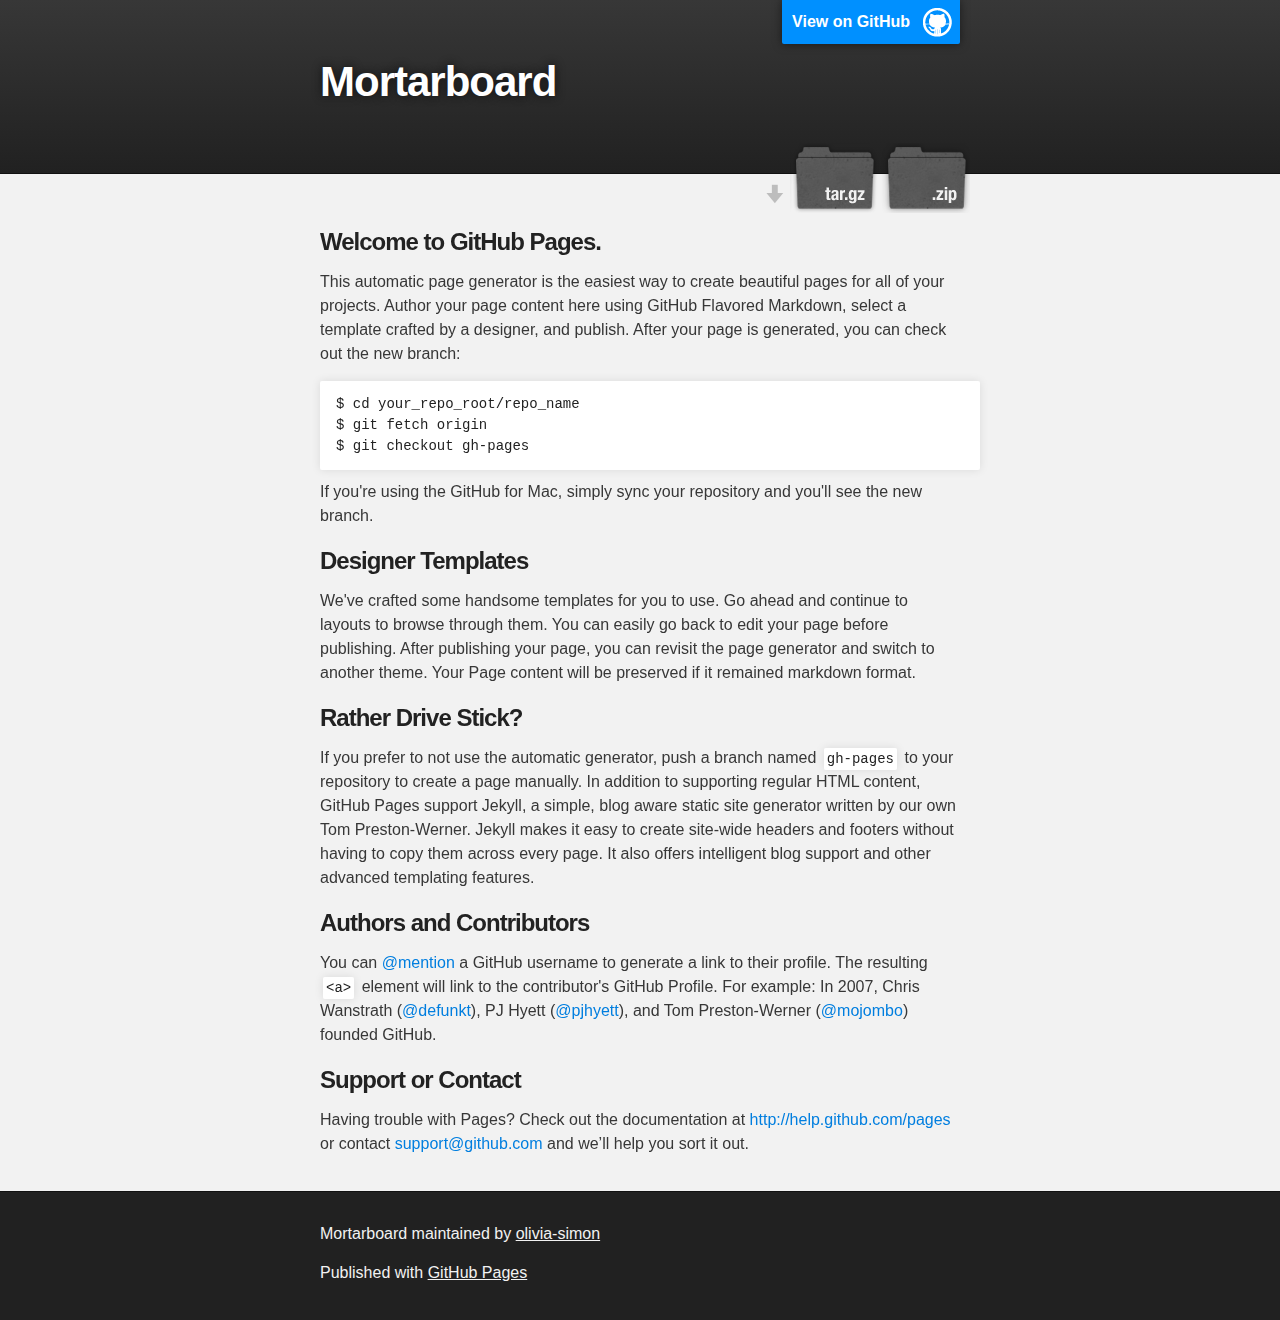
==== index.html @ 3b98717b "Create gh-pages branch via GitHub" ====
<!DOCTYPE html>
<html>

  <head>
    <meta charset='utf-8'>
    <meta http-equiv="X-UA-Compatible" content="chrome=1">
    <meta name="description" content="Mortarboard : ">

    <link rel="stylesheet" type="text/css" media="screen" href="stylesheets/stylesheet.css">

    <title>Mortarboard</title>
  </head>

  <body>

    <!-- HEADER -->
    <div id="header_wrap" class="outer">
        <header class="inner">
          <a id="forkme_banner" href="https://github.com/olivia-simon/mortarboard">View on GitHub</a>

          <h1 id="project_title">Mortarboard</h1>
          <h2 id="project_tagline"></h2>

            <section id="downloads">
              <a class="zip_download_link" href="https://github.com/olivia-simon/mortarboard/zipball/master">Download this project as a .zip file</a>
              <a class="tar_download_link" href="https://github.com/olivia-simon/mortarboard/tarball/master">Download this project as a tar.gz file</a>
            </section>
        </header>
    </div>

    <!-- MAIN CONTENT -->
    <div id="main_content_wrap" class="outer">
      <section id="main_content" class="inner">
        <h3>
<a id="welcome-to-github-pages" class="anchor" href="#welcome-to-github-pages" aria-hidden="true"><span class="octicon octicon-link"></span></a>Welcome to GitHub Pages.</h3>

<p>This automatic page generator is the easiest way to create beautiful pages for all of your projects. Author your page content here using GitHub Flavored Markdown, select a template crafted by a designer, and publish. After your page is generated, you can check out the new branch:</p>

<pre><code>$ cd your_repo_root/repo_name
$ git fetch origin
$ git checkout gh-pages
</code></pre>

<p>If you're using the GitHub for Mac, simply sync your repository and you'll see the new branch.</p>

<h3>
<a id="designer-templates" class="anchor" href="#designer-templates" aria-hidden="true"><span class="octicon octicon-link"></span></a>Designer Templates</h3>

<p>We've crafted some handsome templates for you to use. Go ahead and continue to layouts to browse through them. You can easily go back to edit your page before publishing. After publishing your page, you can revisit the page generator and switch to another theme. Your Page content will be preserved if it remained markdown format.</p>

<h3>
<a id="rather-drive-stick" class="anchor" href="#rather-drive-stick" aria-hidden="true"><span class="octicon octicon-link"></span></a>Rather Drive Stick?</h3>

<p>If you prefer to not use the automatic generator, push a branch named <code>gh-pages</code> to your repository to create a page manually. In addition to supporting regular HTML content, GitHub Pages support Jekyll, a simple, blog aware static site generator written by our own Tom Preston-Werner. Jekyll makes it easy to create site-wide headers and footers without having to copy them across every page. It also offers intelligent blog support and other advanced templating features.</p>

<h3>
<a id="authors-and-contributors" class="anchor" href="#authors-and-contributors" aria-hidden="true"><span class="octicon octicon-link"></span></a>Authors and Contributors</h3>

<p>You can <a href="https://github.com/blog/821" class="user-mention">@mention</a> a GitHub username to generate a link to their profile. The resulting <code>&lt;a&gt;</code> element will link to the contributor's GitHub Profile. For example: In 2007, Chris Wanstrath (<a href="https://github.com/defunkt" class="user-mention">@defunkt</a>), PJ Hyett (<a href="https://github.com/pjhyett" class="user-mention">@pjhyett</a>), and Tom Preston-Werner (<a href="https://github.com/mojombo" class="user-mention">@mojombo</a>) founded GitHub.</p>

<h3>
<a id="support-or-contact" class="anchor" href="#support-or-contact" aria-hidden="true"><span class="octicon octicon-link"></span></a>Support or Contact</h3>

<p>Having trouble with Pages? Check out the documentation at <a href="http://help.github.com/pages">http://help.github.com/pages</a> or contact <a href="mailto:support@github.com">support@github.com</a> and we’ll help you sort it out.</p>
      </section>
    </div>

    <!-- FOOTER  -->
    <div id="footer_wrap" class="outer">
      <footer class="inner">
        <p class="copyright">Mortarboard maintained by <a href="https://github.com/olivia-simon">olivia-simon</a></p>
        <p>Published with <a href="http://pages.github.com">GitHub Pages</a></p>
      </footer>
    </div>

    

  </body>
</html>
---- stylesheets/stylesheet.css ----
/*******************************************************************************
Slate Theme for GitHub Pages
by Jason Costello, @jsncostello
*******************************************************************************/

@import url(pygment_trac.css);

/*******************************************************************************
MeyerWeb Reset
*******************************************************************************/

html, body, div, span, applet, object, iframe,
h1, h2, h3, h4, h5, h6, p, blockquote, pre,
a, abbr, acronym, address, big, cite, code,
del, dfn, em, img, ins, kbd, q, s, samp,
small, strike, strong, sub, sup, tt, var,
b, u, i, center,
dl, dt, dd, ol, ul, li,
fieldset, form, label, legend,
table, caption, tbody, tfoot, thead, tr, th, td,
article, aside, canvas, details, embed,
figure, figcaption, footer, header, hgroup,
menu, nav, output, ruby, section, summary,
time, mark, audio, video {
  margin: 0;
  padding: 0;
  border: 0;
  font: inherit;
  vertical-align: baseline;
}

/* HTML5 display-role reset for older browsers */
article, aside, details, figcaption, figure,
footer, header, hgroup, menu, nav, section {
  display: block;
}

ol, ul {
  list-style: none;
}

table {
  border-collapse: collapse;
  border-spacing: 0;
}

/*******************************************************************************
Theme Styles
*******************************************************************************/

body {
  box-sizing: border-box;
  color:#373737;
  background: #212121;
  font-size: 16px;
  font-family: 'Myriad Pro', Calibri, Helvetica, Arial, sans-serif;
  line-height: 1.5;
  -webkit-font-smoothing: antialiased;
}

h1, h2, h3, h4, h5, h6 {
  margin: 10px 0;
  font-weight: 700;
  color:#222222;
  font-family: 'Lucida Grande', 'Calibri', Helvetica, Arial, sans-serif;
  letter-spacing: -1px;
}

h1 {
  font-size: 36px;
  font-weight: 700;
}

h2 {
  padding-bottom: 10px;
  font-size: 32px;
  background: url('../images/bg_hr.png') repeat-x bottom;
}

h3 {
  font-size: 24px;
}

h4 {
  font-size: 21px;
}

h5 {
  font-size: 18px;
}

h6 {
  font-size: 16px;
}

p {
  margin: 10px 0 15px 0;
}

footer p {
  color: #f2f2f2;
}

a {
  text-decoration: none;
  color: #007edf;
  text-shadow: none;

  transition: color 0.5s ease;
  transition: text-shadow 0.5s ease;
  -webkit-transition: color 0.5s ease;
  -webkit-transition: text-shadow 0.5s ease;
  -moz-transition: color 0.5s ease;
  -moz-transition: text-shadow 0.5s ease;
  -o-transition: color 0.5s ease;
  -o-transition: text-shadow 0.5s ease;
  -ms-transition: color 0.5s ease;
  -ms-transition: text-shadow 0.5s ease;
}

a:hover, a:focus {text-decoration: underline;}

footer a {
  color: #F2F2F2;
  text-decoration: underline;
}

em {
  font-style: italic;
}

strong {
  font-weight: bold;
}

img {
  position: relative;
  margin: 0 auto;
  max-width: 739px;
  padding: 5px;
  margin: 10px 0 10px 0;
  border: 1px solid #ebebeb;

  box-shadow: 0 0 5px #ebebeb;
  -webkit-box-shadow: 0 0 5px #ebebeb;
  -moz-box-shadow: 0 0 5px #ebebeb;
  -o-box-shadow: 0 0 5px #ebebeb;
  -ms-box-shadow: 0 0 5px #ebebeb;
}

p img {
  display: inline;
  margin: 0;
  padding: 0;
  vertical-align: middle;
  text-align: center;
  border: none;
}

pre, code {
  width: 100%;
  color: #222;
  background-color: #fff;

  font-family: Monaco, "Bitstream Vera Sans Mono", "Lucida Console", Terminal, monospace;
  font-size: 14px;

  border-radius: 2px;
  -moz-border-radius: 2px;
  -webkit-border-radius: 2px;
}

pre {
  width: 100%;
  padding: 10px;
  box-shadow: 0 0 10px rgba(0,0,0,.1);
  overflow: auto;
}

code {
  padding: 3px;
  margin: 0 3px;
  box-shadow: 0 0 10px rgba(0,0,0,.1);
}

pre code {
  display: block;
  box-shadow: none;
}

blockquote {
  color: #666;
  margin-bottom: 20px;
  padding: 0 0 0 20px;
  border-left: 3px solid #bbb;
}


ul, ol, dl {
  margin-bottom: 15px
}

ul {
  list-style: inside;
  padding-left: 20px;
}

ol {
  list-style: decimal inside;
  padding-left: 20px;
}

dl dt {
  font-weight: bold;
}

dl dd {
  padding-left: 20px;
  font-style: italic;
}

dl p {
  padding-left: 20px;
  font-style: italic;
}

hr {
  height: 1px;
  margin-bottom: 5px;
  border: none;
  background: url('../images/bg_hr.png') repeat-x center;
}

table {
  border: 1px solid #373737;
  margin-bottom: 20px;
  text-align: left;
 }

th {
  font-family: 'Lucida Grande', 'Helvetica Neue', Helvetica, Arial, sans-serif;
  padding: 10px;
  background: #373737;
  color: #fff;
 }

td {
  padding: 10px;
  border: 1px solid #373737;
 }

form {
  background: #f2f2f2;
  padding: 20px;
}

/*******************************************************************************
Full-Width Styles
*******************************************************************************/

.outer {
  width: 100%;
}

.inner {
  position: relative;
  max-width: 640px;
  padding: 20px 10px;
  margin: 0 auto;
}

#forkme_banner {
  display: block;
  position: absolute;
  top:0;
  right: 10px;
  z-index: 10;
  padding: 10px 50px 10px 10px;
  color: #fff;
  background: url('../images/blacktocat.png') #0090ff no-repeat 95% 50%;
  font-weight: 700;
  box-shadow: 0 0 10px rgba(0,0,0,.5);
  border-bottom-left-radius: 2px;
  border-bottom-right-radius: 2px;
}

#header_wrap {
  background: #212121;
  background: -moz-linear-gradient(top, #373737, #212121);
  background: -webkit-linear-gradient(top, #373737, #212121);
  background: -ms-linear-gradient(top, #373737, #212121);
  background: -o-linear-gradient(top, #373737, #212121);
  background: linear-gradient(top, #373737, #212121);
}

#header_wrap .inner {
  padding: 50px 10px 30px 10px;
}

#project_title {
  margin: 0;
  color: #fff;
  font-size: 42px;
  font-weight: 700;
  text-shadow: #111 0px 0px 10px;
}

#project_tagline {
  color: #fff;
  font-size: 24px;
  font-weight: 300;
  background: none;
  text-shadow: #111 0px 0px 10px;
}

#downloads {
  position: absolute;
  width: 210px;
  z-index: 10;
  bottom: -40px;
  right: 0;
  height: 70px;
  background: url('../images/icon_download.png') no-repeat 0% 90%;
}

.zip_download_link {
  display: block;
  float: right;
  width: 90px;
  height:70px;
  text-indent: -5000px;
  overflow: hidden;
  background: url(../images/sprite_download.png) no-repeat bottom left;
}

.tar_download_link {
  display: block;
  float: right;
  width: 90px;
  height:70px;
  text-indent: -5000px;
  overflow: hidden;
  background: url(../images/sprite_download.png) no-repeat bottom right;
  margin-left: 10px;
}

.zip_download_link:hover {
  background: url(../images/sprite_download.png) no-repeat top left;
}

.tar_download_link:hover {
  background: url(../images/sprite_download.png) no-repeat top right;
}

#main_content_wrap {
  background: #f2f2f2;
  border-top: 1px solid #111;
  border-bottom: 1px solid #111;
}

#main_content {
  padding-top: 40px;
}

#footer_wrap {
  background: #212121;
}



/*******************************************************************************
Small Device Styles
*******************************************************************************/

@media screen and (max-width: 480px) {
  body {
    font-size:14px;
  }

  #downloads {
    display: none;
  }

  .inner {
    min-width: 320px;
    max-width: 480px;
  }

  #project_title {
  font-size: 32px;
  }

  h1 {
    font-size: 28px;
  }

  h2 {
    font-size: 24px;
  }

  h3 {
    font-size: 21px;
  }

  h4 {
    font-size: 18px;
  }

  h5 {
    font-size: 14px;
  }

  h6 {
    font-size: 12px;
  }

  code, pre {
    min-width: 320px;
    max-width: 480px;
    font-size: 11px;
  }

}
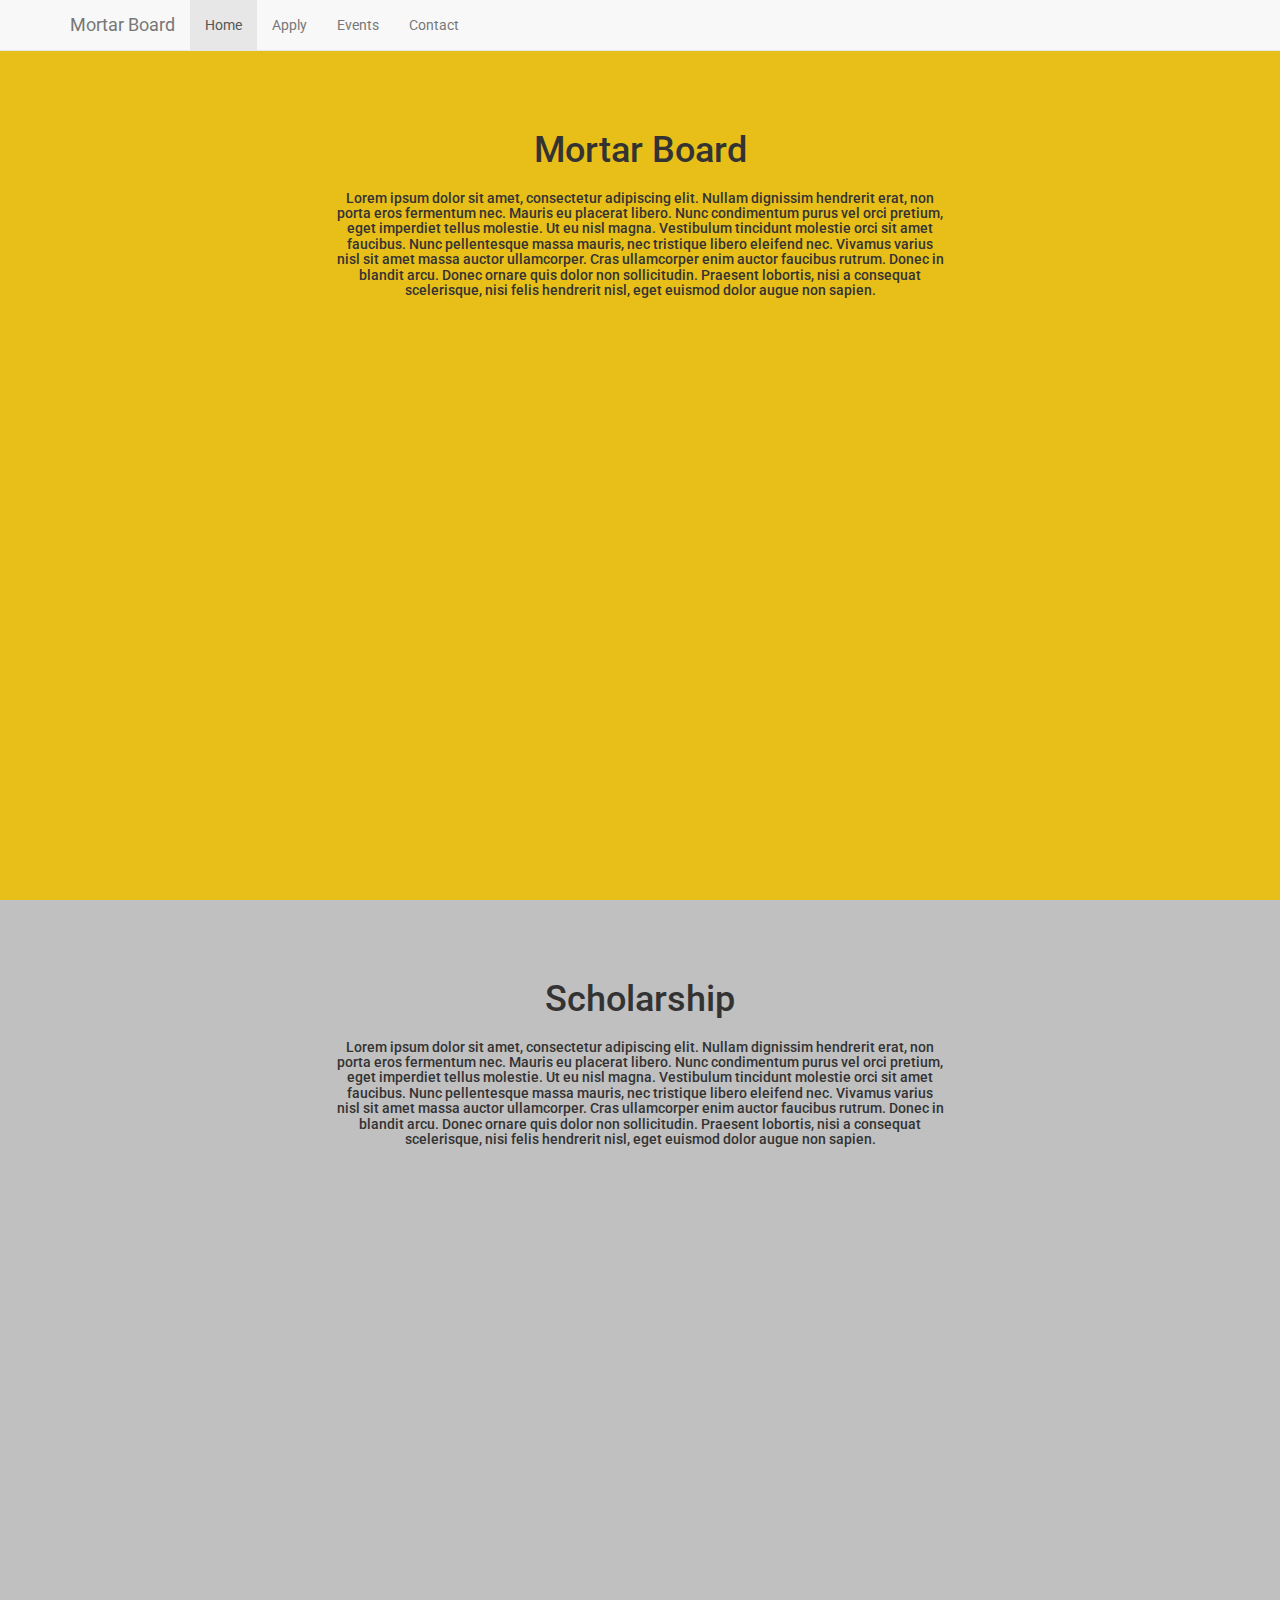
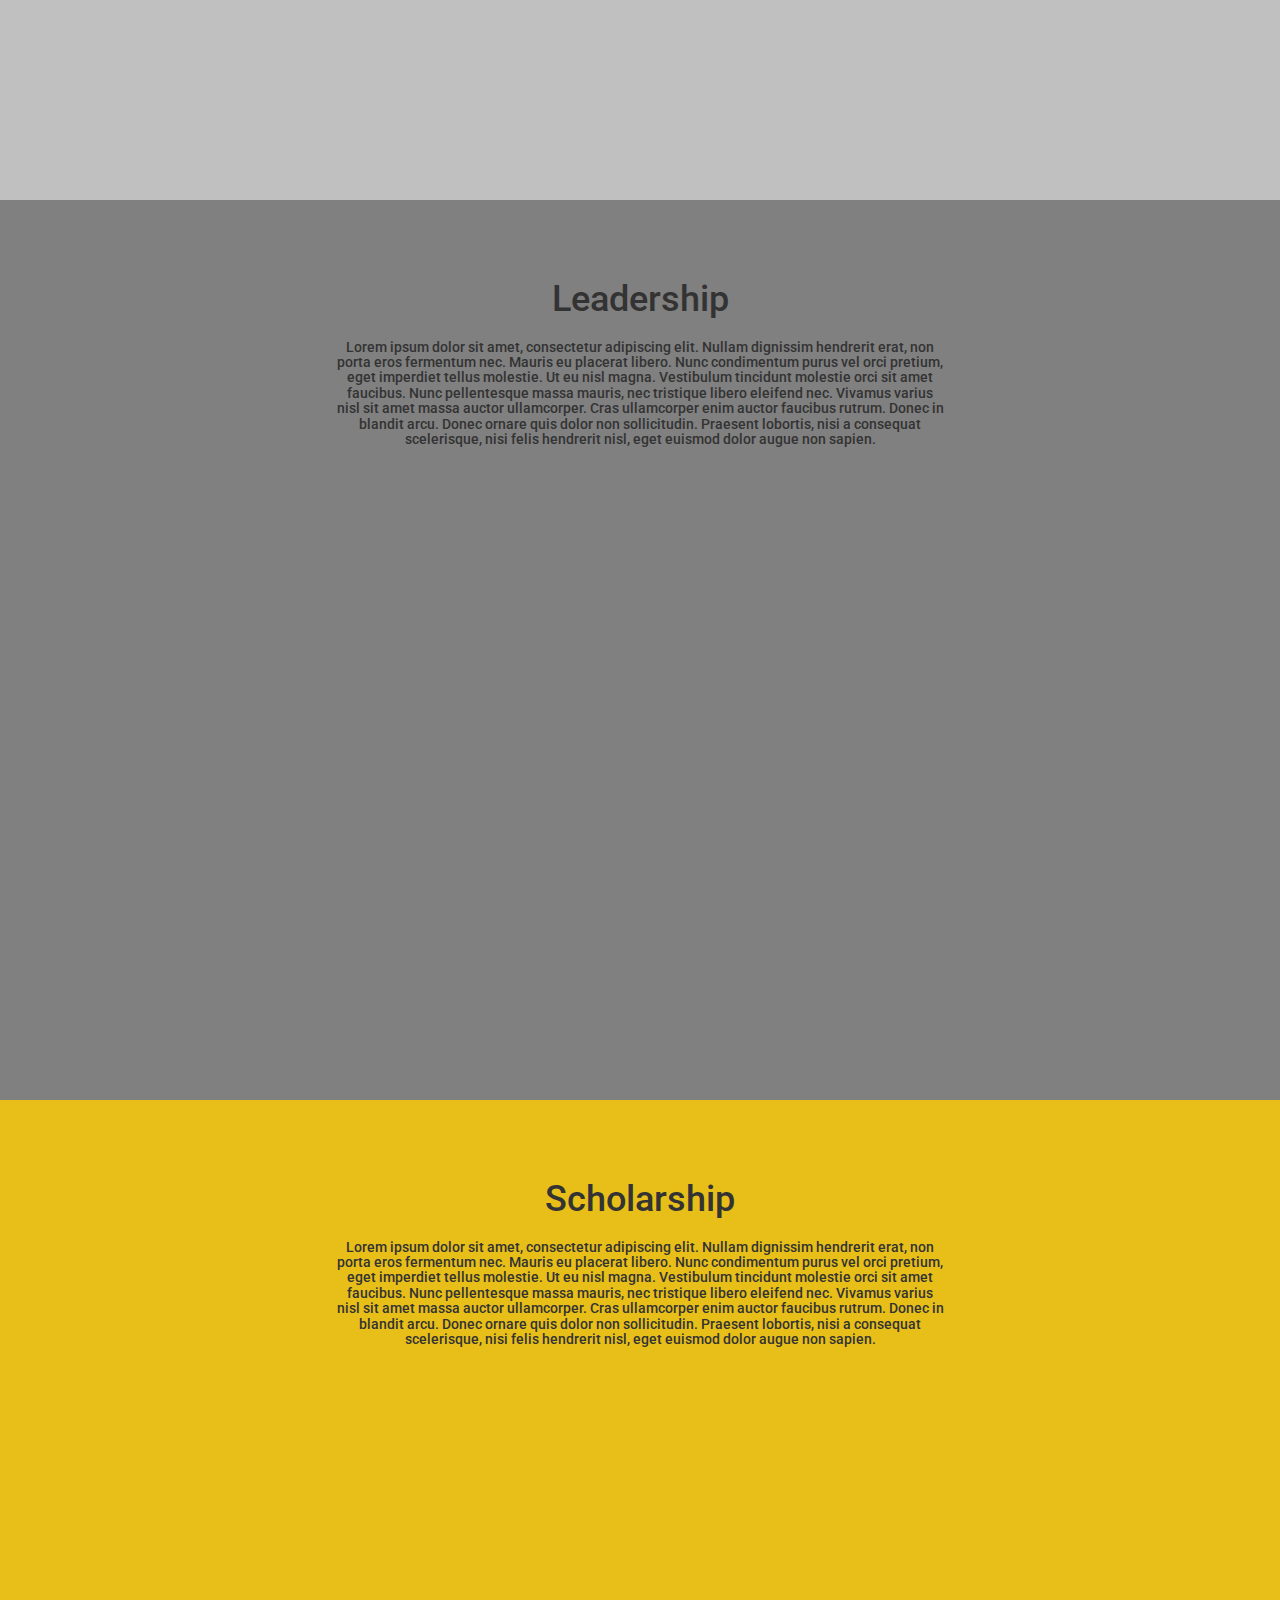
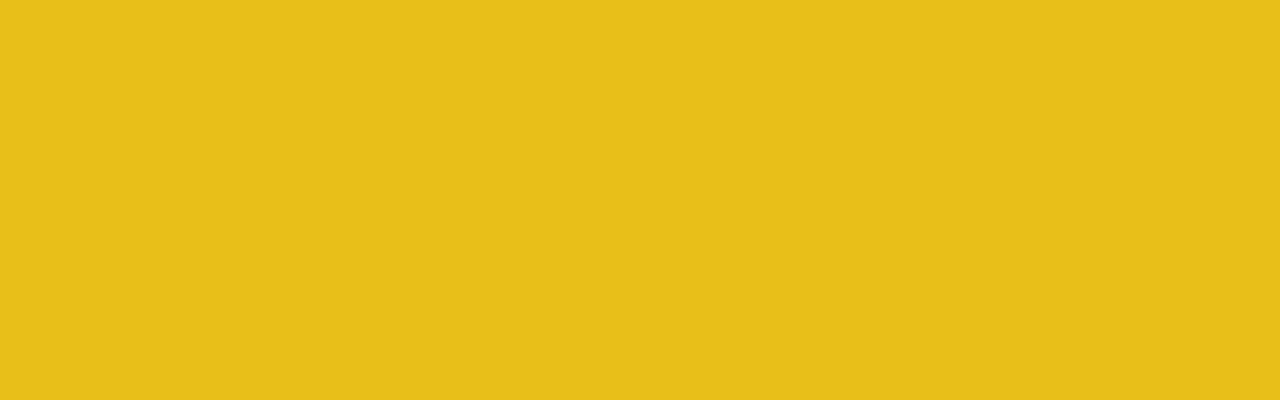
==== commit c382dfb0: "major updates to home and contact" ====
--- a/index.html
+++ b/index.html
@@ -1,79 +1,146 @@
 <!DOCTYPE html>
-<html>
+<html lang="en">
+  <head>
+    <meta charset="utf-8">
+    <meta http-equiv="X-UA-Compatible" content="IE=edge">
+    <meta name="viewport" content="width=device-width, initial-scale=1">
+    <title>Bootstrap 101 Template</title>
 
-  <head>
-    <meta charset='utf-8'>
-    <meta http-equiv="X-UA-Compatible" content="chrome=1">
-    <meta name="description" content="Mortarboard : ">
+    <!-- Bootstrap -->
+    <link href="css/bootstrap.min.css" rel="stylesheet">
+    <link href="custom.css" rel="stylesheet">
+    <link href='http://fonts.googleapis.com/css?family=Roboto' rel='stylesheet' type='text/css'>
 
-    <link rel="stylesheet" type="text/css" media="screen" href="stylesheets/stylesheet.css">
+    <!-- HTML5 shim and Respond.js for IE8 support of HTML5 elements and media queries -->
+    <!-- WARNING: Respond.js doesn't work if you view the page via file:// -->
+    <!--[if lt IE 9]>
+      <script src="https://oss.maxcdn.com/html5shiv/3.7.2/html5shiv.min.js"></script>
+      <script src="https://oss.maxcdn.com/respond/1.4.2/respond.min.js"></script>
+    <![endif]-->
+  </head>
+  <body>
+    <!-- Static navbar -->
+    <nav class="navbar navbar-default navbar-static-top" role="navigation">
+      <div class="container">
+        <div class="navbar-header">
+          <button type="button" class="navbar-toggle collapsed" data-toggle="collapse" data-target="#navbar" aria-expanded="false" aria-controls="navbar">
+            <span class="sr-only">Toggle navigation</span>
+            <span class="icon-bar"></span>
+            <span class="icon-bar"></span>
+            <span class="icon-bar"></span>
+          </button>
+          <a class="navbar-brand" href="index.html">Mortar Board</a>
+        </div>
+        <div id="navbar" class="navbar-collapse collapse">
+          <ul class="nav navbar-nav">
+            <li class="active"><a href="index.html"> Home</a></li>
+            <li><a href="apply.html">Apply</a></li>
+            <li><a href="events.html">Events</a></li>
+            <li><a href="contact.html">Contact</a></li>
+            
+          </ul>
+        </div><!--/.nav-collapse -->
+      </div>
+    </nav>
 
-    <title>Mortarboard</title>
-  </head>
+<div class="MB text-center">
+<!-- <div class="column"> -->
+  <div class="row">
 
-  <body>
+    <br> <br> <br>
 
-    <!-- HEADER -->
-    <div id="header_wrap" class="outer">
-        <header class="inner">
-          <a id="forkme_banner" href="https://github.com/olivia-simon/mortarboard">View on GitHub</a>
 
-          <h1 id="project_title">Mortarboard</h1>
-          <h2 id="project_tagline"></h2>
+        <h1 class="text-center TEST"> Mortar Board </h1>
+      </div>
 
-            <section id="downloads">
-              <a class="zip_download_link" href="https://github.com/olivia-simon/mortarboard/zipball/master">Download this project as a .zip file</a>
-              <a class="tar_download_link" href="https://github.com/olivia-simon/mortarboard/tarball/master">Download this project as a tar.gz file</a>
-            </section>
-        </header>
-    </div>
+      <div class="col-md-3 col-sm-3 col-lg-3 col-xs-0"> </div>
+      <div class="col-md-6 col-sm-6 col-lg-6 col-xs-12">
 
-    <!-- MAIN CONTENT -->
-    <div id="main_content_wrap" class="outer">
-      <section id="main_content" class="inner">
-        <h3>
-<a id="welcome-to-github-pages" class="anchor" href="#welcome-to-github-pages" aria-hidden="true"><span class="octicon octicon-link"></span></a>Welcome to GitHub Pages.</h3>
+        
+        <h5 class="text-center"> Lorem ipsum dolor sit amet, consectetur adipiscing elit. Nullam dignissim hendrerit erat, non porta eros fermentum nec. Mauris eu placerat libero. Nunc condimentum purus vel orci pretium, eget imperdiet tellus molestie. Ut eu nisl magna. Vestibulum tincidunt molestie orci sit amet faucibus. Nunc pellentesque massa mauris, nec tristique libero eleifend nec. Vivamus varius nisl sit amet massa auctor ullamcorper. Cras ullamcorper enim auctor faucibus rutrum. Donec in blandit arcu. Donec ornare quis dolor non sollicitudin. Praesent lobortis, nisi a consequat scelerisque, nisi felis hendrerit nisl, eget euismod dolor augue non sapien. </h5>
+        
+        </div>
+      </div>
+  <!-- </div> -->
+</div>
 
-<p>This automatic page generator is the easiest way to create beautiful pages for all of your projects. Author your page content here using GitHub Flavored Markdown, select a template crafted by a designer, and publish. After your page is generated, you can check out the new branch:</p>
 
-<pre><code>$ cd your_repo_root/repo_name
-$ git fetch origin
-$ git checkout gh-pages
-</code></pre>
+      
 
-<p>If you're using the GitHub for Mac, simply sync your repository and you'll see the new branch.</p>
+   
 
-<h3>
-<a id="designer-templates" class="anchor" href="#designer-templates" aria-hidden="true"><span class="octicon octicon-link"></span></a>Designer Templates</h3>
 
-<p>We've crafted some handsome templates for you to use. Go ahead and continue to layouts to browse through them. You can easily go back to edit your page before publishing. After publishing your page, you can revisit the page generator and switch to another theme. Your Page content will be preserved if it remained markdown format.</p>
 
-<h3>
-<a id="rather-drive-stick" class="anchor" href="#rather-drive-stick" aria-hidden="true"><span class="octicon octicon-link"></span></a>Rather Drive Stick?</h3>
+<div class="scholarship text-center">
 
-<p>If you prefer to not use the automatic generator, push a branch named <code>gh-pages</code> to your repository to create a page manually. In addition to supporting regular HTML content, GitHub Pages support Jekyll, a simple, blog aware static site generator written by our own Tom Preston-Werner. Jekyll makes it easy to create site-wide headers and footers without having to copy them across every page. It also offers intelligent blog support and other advanced templating features.</p>
+  <div class="row">
+      
 
-<h3>
-<a id="authors-and-contributors" class="anchor" href="#authors-and-contributors" aria-hidden="true"><span class="octicon octicon-link"></span></a>Authors and Contributors</h3>
+<br> <br> <br>
+        <h1 class="text-center TEST"> Scholarship </h1>
+      </div>
 
-<p>You can <a href="https://github.com/blog/821" class="user-mention">@mention</a> a GitHub username to generate a link to their profile. The resulting <code>&lt;a&gt;</code> element will link to the contributor's GitHub Profile. For example: In 2007, Chris Wanstrath (<a href="https://github.com/defunkt" class="user-mention">@defunkt</a>), PJ Hyett (<a href="https://github.com/pjhyett" class="user-mention">@pjhyett</a>), and Tom Preston-Werner (<a href="https://github.com/mojombo" class="user-mention">@mojombo</a>) founded GitHub.</p>
+      <div class="col-md-3 col-sm-3 col-lg-3 col-xs-0"> </div>
+      <div class="col-md-6 col-sm-6 col-lg-6 col-xs-12">
 
-<h3>
-<a id="support-or-contact" class="anchor" href="#support-or-contact" aria-hidden="true"><span class="octicon octicon-link"></span></a>Support or Contact</h3>
+        
+        <h5 class="text-center"> Lorem ipsum dolor sit amet, consectetur adipiscing elit. Nullam dignissim hendrerit erat, non porta eros fermentum nec. Mauris eu placerat libero. Nunc condimentum purus vel orci pretium, eget imperdiet tellus molestie. Ut eu nisl magna. Vestibulum tincidunt molestie orci sit amet faucibus. Nunc pellentesque massa mauris, nec tristique libero eleifend nec. Vivamus varius nisl sit amet massa auctor ullamcorper. Cras ullamcorper enim auctor faucibus rutrum. Donec in blandit arcu. Donec ornare quis dolor non sollicitudin. Praesent lobortis, nisi a consequat scelerisque, nisi felis hendrerit nisl, eget euismod dolor augue non sapien. </h5> 
+        
+        </div>
+      </div>
+  
+</div>
 
-<p>Having trouble with Pages? Check out the documentation at <a href="http://help.github.com/pages">http://help.github.com/pages</a> or contact <a href="mailto:support@github.com">support@github.com</a> and we’ll help you sort it out.</p>
-      </section>
-    </div>
 
-    <!-- FOOTER  -->
-    <div id="footer_wrap" class="outer">
-      <footer class="inner">
-        <p class="copyright">Mortarboard maintained by <a href="https://github.com/olivia-simon">olivia-simon</a></p>
-        <p>Published with <a href="http://pages.github.com">GitHub Pages</a></p>
-      </footer>
-    </div>
 
-    
 
+
+<div class="leadership text-center">
+  <div class="row">
+  
+<br> <br> <br>
+        <h1 class="text-center TEST"> Leadership </h1>
+      </div>
+
+      <div class="col-md-3 col-sm-3 col-lg-3 col-xs-0"> </div>
+      <div class="col-md-6 col-sm-6 col-lg-6 col-xs-12">
+
+        
+        <h5 class="text-center"> Lorem ipsum dolor sit amet, consectetur adipiscing elit. Nullam dignissim hendrerit erat, non porta eros fermentum nec. Mauris eu placerat libero. Nunc condimentum purus vel orci pretium, eget imperdiet tellus molestie. Ut eu nisl magna. Vestibulum tincidunt molestie orci sit amet faucibus. Nunc pellentesque massa mauris, nec tristique libero eleifend nec. Vivamus varius nisl sit amet massa auctor ullamcorper. Cras ullamcorper enim auctor faucibus rutrum. Donec in blandit arcu. Donec ornare quis dolor non sollicitudin. Praesent lobortis, nisi a consequat scelerisque, nisi felis hendrerit nisl, eget euismod dolor augue non sapien. </h5> 
+        
+        </div>
+      </div>
+</div>
+
+
+
+<div class="service">
+  <div class="row">
+
+<br> <br> <br>
+        <h1 class="text-center TEST"> Scholarship </h1>
+      </div>
+
+      <div class="col-md-3 col-sm-3 col-lg-3 col-xs-0"> </div>
+      <div class="col-md-6 col-sm-6 col-lg-6 col-xs-12">
+
+        
+        <h5 class="text-center"> Lorem ipsum dolor sit amet, consectetur adipiscing elit. Nullam dignissim hendrerit erat, non porta eros fermentum nec. Mauris eu placerat libero. Nunc condimentum purus vel orci pretium, eget imperdiet tellus molestie. Ut eu nisl magna. Vestibulum tincidunt molestie orci sit amet faucibus. Nunc pellentesque massa mauris, nec tristique libero eleifend nec. Vivamus varius nisl sit amet massa auctor ullamcorper. Cras ullamcorper enim auctor faucibus rutrum. Donec in blandit arcu. Donec ornare quis dolor non sollicitudin. Praesent lobortis, nisi a consequat scelerisque, nisi felis hendrerit nisl, eget euismod dolor augue non sapien. </h5> 
+        
+        </div>
+      </div>
+</div>
+
+
+
+
+
+
+
+
+    <!-- jQuery (necessary for Bootstrap's JavaScript plugins) -->
+    <script src="https://ajax.googleapis.com/ajax/libs/jquery/1.11.1/jquery.min.js"></script>
+    <!-- Include all compiled plugins (below), or include individual files as needed -->
+    <script src="js/bootstrap.min.js"></script>
   </body>
-</html>
+</html>--- a/custom.css
+++ b/custom.css
@@ -0,0 +1,225 @@
+body {
+	font-family: 'Roboto', sans-serif;
+}
+.navbar {
+	margin-bottom: 0px;
+}
+
+.area1 {
+	  background: url(img/MB.jpg) no-repeat center center fixed; 
+  -webkit-background-size: cover;
+  -moz-background-size: cover;
+  -o-background-size: cover;
+  background-size: cover;
+  height: 500px;
+
+}
+
+.headline2 {
+	margin-top: -2px
+}
+
+
+
+.MB {
+	background-color: #E8BF19;
+	position: absolute;
+	height: 100%;
+	width: 100%;
+
+	
+}
+
+.scholarship {
+	background-color: silver;
+	position: absolute;
+	height: 100%;
+	width: 100%;
+	top: 100%;
+
+	
+}
+
+.leadership {
+	background-color: grey;
+	position: absolute;
+	height: 100%;
+	width: 100%;
+	top: 200%;
+}
+
+.service {
+	background-color: #E8BF19;
+	position: absolute;
+	height: 100%;
+	width: 100%;
+	top: 300%;
+}
+
+.yellow_box {
+	background-color: #E8BF19;
+	position: relative;
+} 
+
+.square {
+	height: 0;
+padding-bottom: 100%;
+position: relative;
+width: 100%;
+}
+
+
+.olivia {
+	background-image: url(img/olivia2.jpg);
+	  -webkit-background-size: cover;
+  -moz-background-size: cover;
+  -o-background-size: cover;
+  background-size: cover;
+
+}
+
+.camil {
+	background-image: url(img/camil.jpg);
+	  -webkit-background-size: cover;
+  -moz-background-size: cover;
+  -o-background-size: cover;
+  background-size: cover;
+
+}
+
+.brit {
+	background-image: url(img/brit.jpg);
+	  -webkit-background-size: cover;
+  -moz-background-size: cover;
+  -o-background-size: cover;
+  background-size: cover;
+
+}
+
+.david {
+	background-image: url(img/david.jpg);
+	  -webkit-background-size: cover;
+  -moz-background-size: cover;
+  -o-background-size: cover;
+  background-size: cover;
+
+}
+
+
+.christian {
+	background-image: url(img/christian.jpg);
+	  -webkit-background-size: cover;
+  -moz-background-size: cover;
+  -o-background-size: cover;
+  background-size: cover;
+
+}
+
+.chelsea {
+	background-image: url(img/chelsea.jpg);
+	  -webkit-background-size: cover;
+  -moz-background-size: cover;
+  -o-background-size: cover;
+  background-size: cover;
+
+}
+
+.neveda {
+	background-image: url(img/neveda.jpg);
+	  -webkit-background-size: cover;
+  -moz-background-size: cover;
+  -o-background-size: cover;
+  background-size: cover;
+
+}
+
+.stein {
+	background-image: url(img/stein.jpg);
+	  -webkit-background-size: cover;
+  -moz-background-size: cover;
+  -o-background-size: cover;
+  background-size: cover;
+
+}
+
+.thomas {
+	background-image: url(img/thomas.jpg);
+	  -webkit-background-size: cover;
+  -moz-background-size: cover;
+  -o-background-size: cover;
+  background-size: cover;
+
+}
+
+.john {
+	background-image: url(img/john.jpg);
+	  -webkit-background-size: cover;
+  -moz-background-size: cover;
+  -o-background-size: cover;
+  background-size: cover;
+
+}
+
+.caroline {
+	background-image: url(img/caroline.jpg);
+	  -webkit-background-size: cover;
+  -moz-background-size: cover;
+  -o-background-size: cover;
+  background-size: cover;
+
+}
+
+
+.sara {
+	background-image: url(img/sara.jpg);
+	  -webkit-background-size: cover;
+  -moz-background-size: cover;
+  -o-background-size: cover;
+  background-size: cover;
+
+}
+
+.mike {
+	background-image: url(img/mike.jpg);
+	  -webkit-background-size: cover;
+  -moz-background-size: cover;
+  -o-background-size: cover;
+  background-size: cover;
+
+}
+
+.will {
+	background-image: url(img/will.jpg);
+	  -webkit-background-size: cover;
+  -moz-background-size: cover;
+  -o-background-size: cover;
+  background-size: cover;
+
+}
+
+.matt {
+	background-image: url(img/matt.jpg);
+	  -webkit-background-size: cover;
+  -moz-background-size: cover;
+  -o-background-size: cover;
+  background-size: cover;
+
+}
+
+.cassie {
+	background-image: url(img/cassie.jpg);
+	  -webkit-background-size: cover;
+  -moz-background-size: cover;
+  -o-background-size: cover;
+  background-size: cover;
+
+}
+
+.alex {
+	background-image: url(img/alex.jpg);
+	  -webkit-background-size: cover;
+  -moz-background-size: cover;
+  -o-background-size: cover;
+  background-size: cover;
+
+}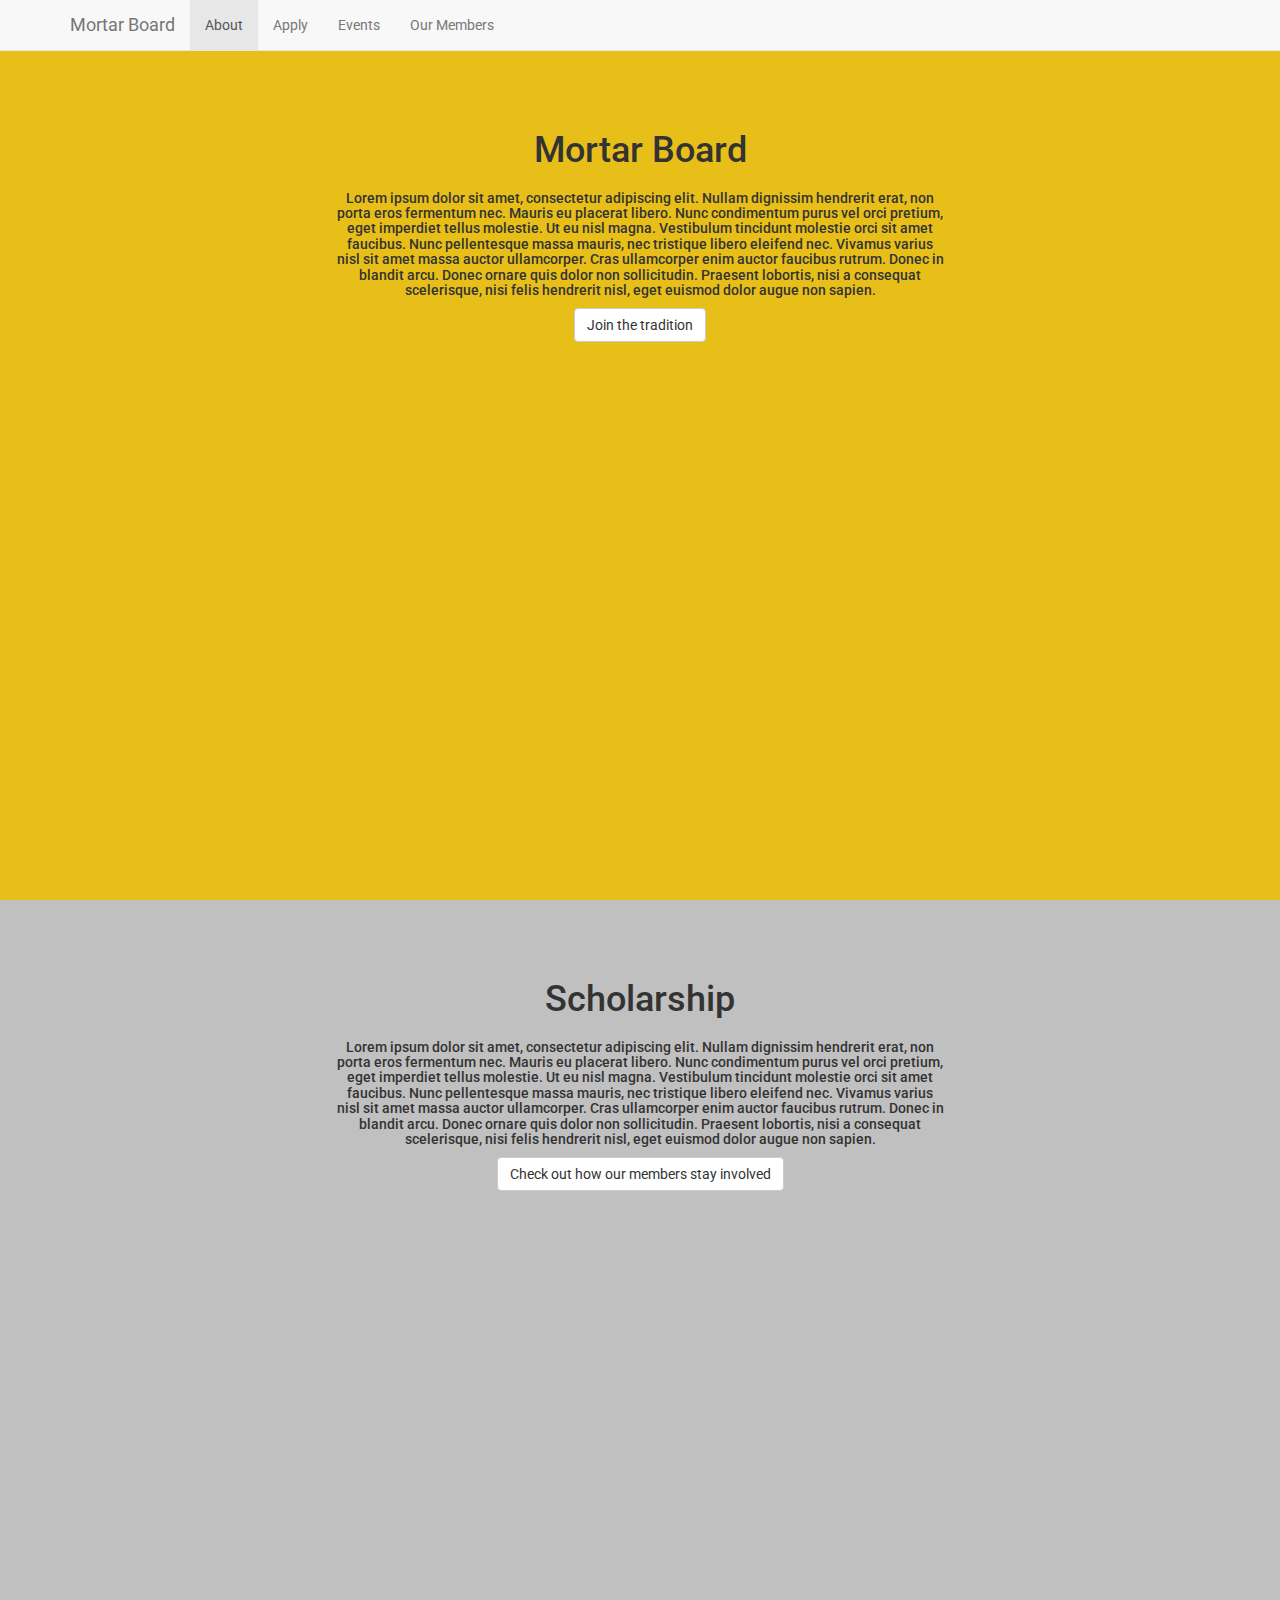
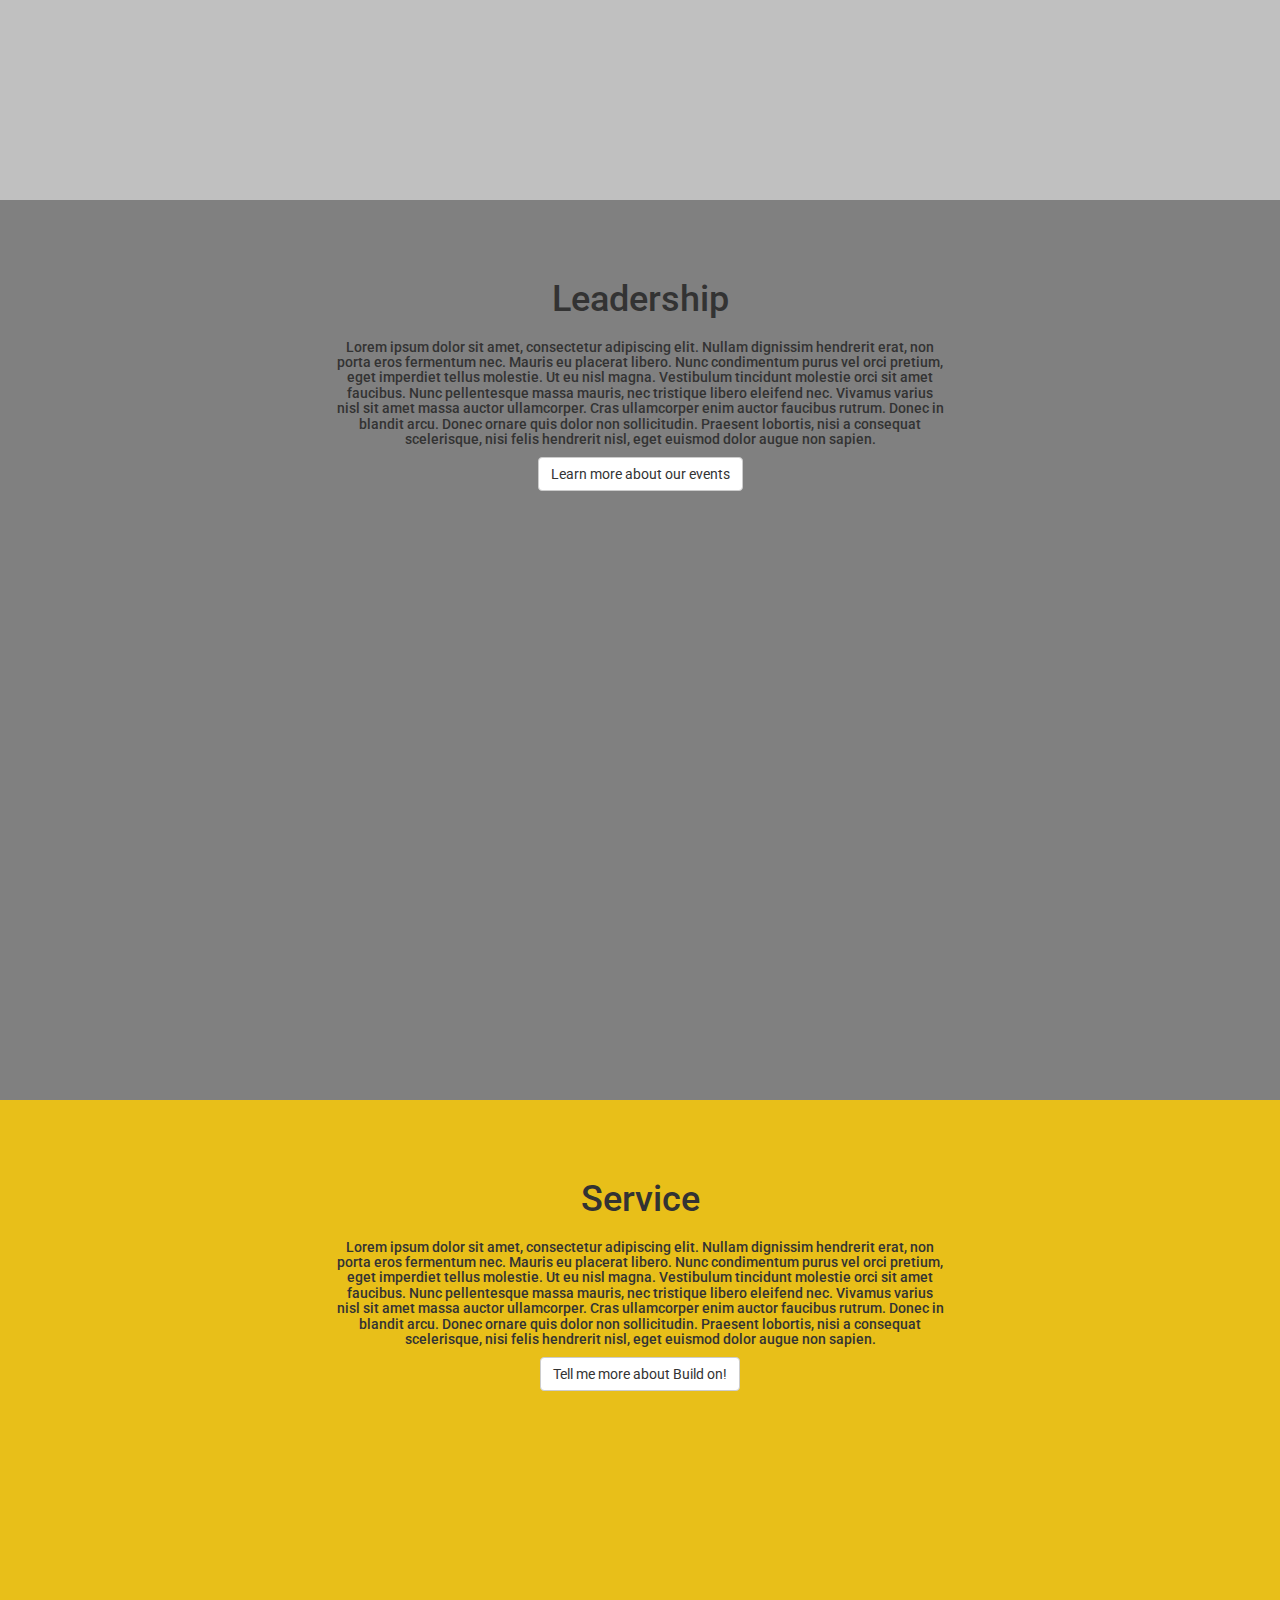
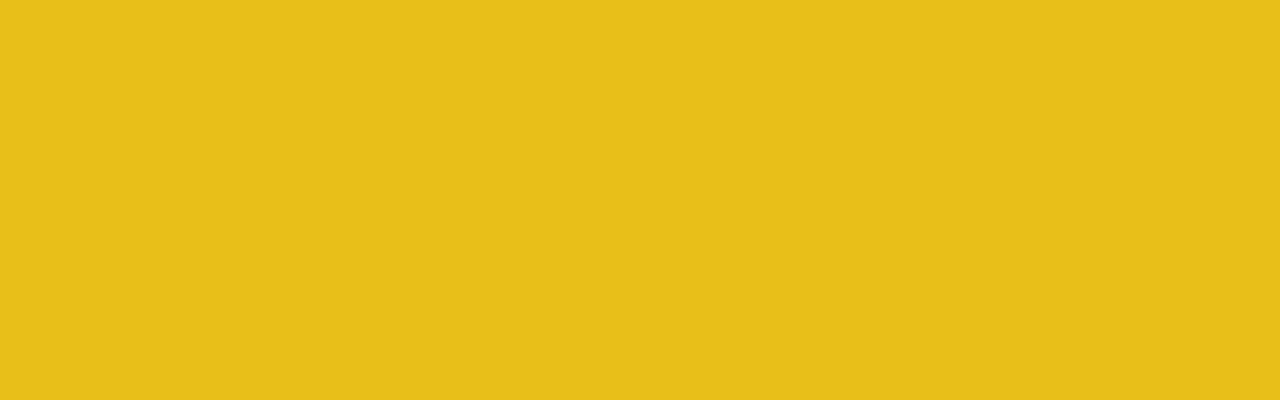
==== commit b51be9e8: "final wirefram" ====
--- a/index.html
+++ b/index.html
@@ -4,7 +4,7 @@
     <meta charset="utf-8">
     <meta http-equiv="X-UA-Compatible" content="IE=edge">
     <meta name="viewport" content="width=device-width, initial-scale=1">
-    <title>Bootstrap 101 Template</title>
+    <title>Mortar Board - Home</title>
 
     <!-- Bootstrap -->
     <link href="css/bootstrap.min.css" rel="stylesheet">
@@ -33,10 +33,10 @@
         </div>
         <div id="navbar" class="navbar-collapse collapse">
           <ul class="nav navbar-nav">
-            <li class="active"><a href="index.html"> Home</a></li>
+            <li class="active"><a href="index.html">About</a></li>
             <li><a href="apply.html">Apply</a></li>
             <li><a href="events.html">Events</a></li>
-            <li><a href="contact.html">Contact</a></li>
+            <li><a href="contact.html">Our Members</a></li>
             
           </ul>
         </div><!--/.nav-collapse -->
@@ -59,6 +59,12 @@
         
         <h5 class="text-center"> Lorem ipsum dolor sit amet, consectetur adipiscing elit. Nullam dignissim hendrerit erat, non porta eros fermentum nec. Mauris eu placerat libero. Nunc condimentum purus vel orci pretium, eget imperdiet tellus molestie. Ut eu nisl magna. Vestibulum tincidunt molestie orci sit amet faucibus. Nunc pellentesque massa mauris, nec tristique libero eleifend nec. Vivamus varius nisl sit amet massa auctor ullamcorper. Cras ullamcorper enim auctor faucibus rutrum. Donec in blandit arcu. Donec ornare quis dolor non sollicitudin. Praesent lobortis, nisi a consequat scelerisque, nisi felis hendrerit nisl, eget euismod dolor augue non sapien. </h5>
         
+        <div class="row">
+    <div class="text-center">
+        <a href="apply.html" class="btn btn-default button-thing">Join the tradition </a>
+    </div>
+  </div>
+</div>
         </div>
       </div>
   <!-- </div> -->
@@ -85,6 +91,11 @@
 
         
         <h5 class="text-center"> Lorem ipsum dolor sit amet, consectetur adipiscing elit. Nullam dignissim hendrerit erat, non porta eros fermentum nec. Mauris eu placerat libero. Nunc condimentum purus vel orci pretium, eget imperdiet tellus molestie. Ut eu nisl magna. Vestibulum tincidunt molestie orci sit amet faucibus. Nunc pellentesque massa mauris, nec tristique libero eleifend nec. Vivamus varius nisl sit amet massa auctor ullamcorper. Cras ullamcorper enim auctor faucibus rutrum. Donec in blandit arcu. Donec ornare quis dolor non sollicitudin. Praesent lobortis, nisi a consequat scelerisque, nisi felis hendrerit nisl, eget euismod dolor augue non sapien. </h5> 
+
+        <div class="row">
+    <div class="text-center">
+        <a href="contact.html" class="btn btn-default button-thing">Check out how our members stay involved </a>
+    </div>
         
         </div>
       </div>
@@ -107,6 +118,11 @@
 
         
         <h5 class="text-center"> Lorem ipsum dolor sit amet, consectetur adipiscing elit. Nullam dignissim hendrerit erat, non porta eros fermentum nec. Mauris eu placerat libero. Nunc condimentum purus vel orci pretium, eget imperdiet tellus molestie. Ut eu nisl magna. Vestibulum tincidunt molestie orci sit amet faucibus. Nunc pellentesque massa mauris, nec tristique libero eleifend nec. Vivamus varius nisl sit amet massa auctor ullamcorper. Cras ullamcorper enim auctor faucibus rutrum. Donec in blandit arcu. Donec ornare quis dolor non sollicitudin. Praesent lobortis, nisi a consequat scelerisque, nisi felis hendrerit nisl, eget euismod dolor augue non sapien. </h5> 
+
+          <div class="row">
+    <div class="text-center">
+        <a href="events.html" class="btn btn-default button-thing">Learn more about our events</a>
+    </div>
         
         </div>
       </div>
@@ -118,7 +134,7 @@
   <div class="row">
 
 <br> <br> <br>
-        <h1 class="text-center TEST"> Scholarship </h1>
+        <h1 class="text-center TEST"> Service </h1>
       </div>
 
       <div class="col-md-3 col-sm-3 col-lg-3 col-xs-0"> </div>
@@ -126,6 +142,13 @@
 
         
         <h5 class="text-center"> Lorem ipsum dolor sit amet, consectetur adipiscing elit. Nullam dignissim hendrerit erat, non porta eros fermentum nec. Mauris eu placerat libero. Nunc condimentum purus vel orci pretium, eget imperdiet tellus molestie. Ut eu nisl magna. Vestibulum tincidunt molestie orci sit amet faucibus. Nunc pellentesque massa mauris, nec tristique libero eleifend nec. Vivamus varius nisl sit amet massa auctor ullamcorper. Cras ullamcorper enim auctor faucibus rutrum. Donec in blandit arcu. Donec ornare quis dolor non sollicitudin. Praesent lobortis, nisi a consequat scelerisque, nisi felis hendrerit nisl, eget euismod dolor augue non sapien. </h5> 
+
+        <div class="row">
+    <div class="text-center">
+        <a href="events.html" class="btn btn-default button-thing"> Tell me more about Build on! </a>
+    </div>
+
+
         
         </div>
       </div>
--- a/custom.css
+++ b/custom.css
@@ -69,6 +69,20 @@
 }
 
 
+.box1 {
+	border-style: solid;
+	border-color:  #CCCCCC;
+	border-radius: 5px;
+	
+	margin-top: 10px;
+	margin-bottom: 40px;
+	text-decoration: none;
+	background-color: none;
+	color: black;
+}
+
+
+
 .olivia {
 	background-image: url(img/olivia2.jpg);
 	  -webkit-background-size: cover;
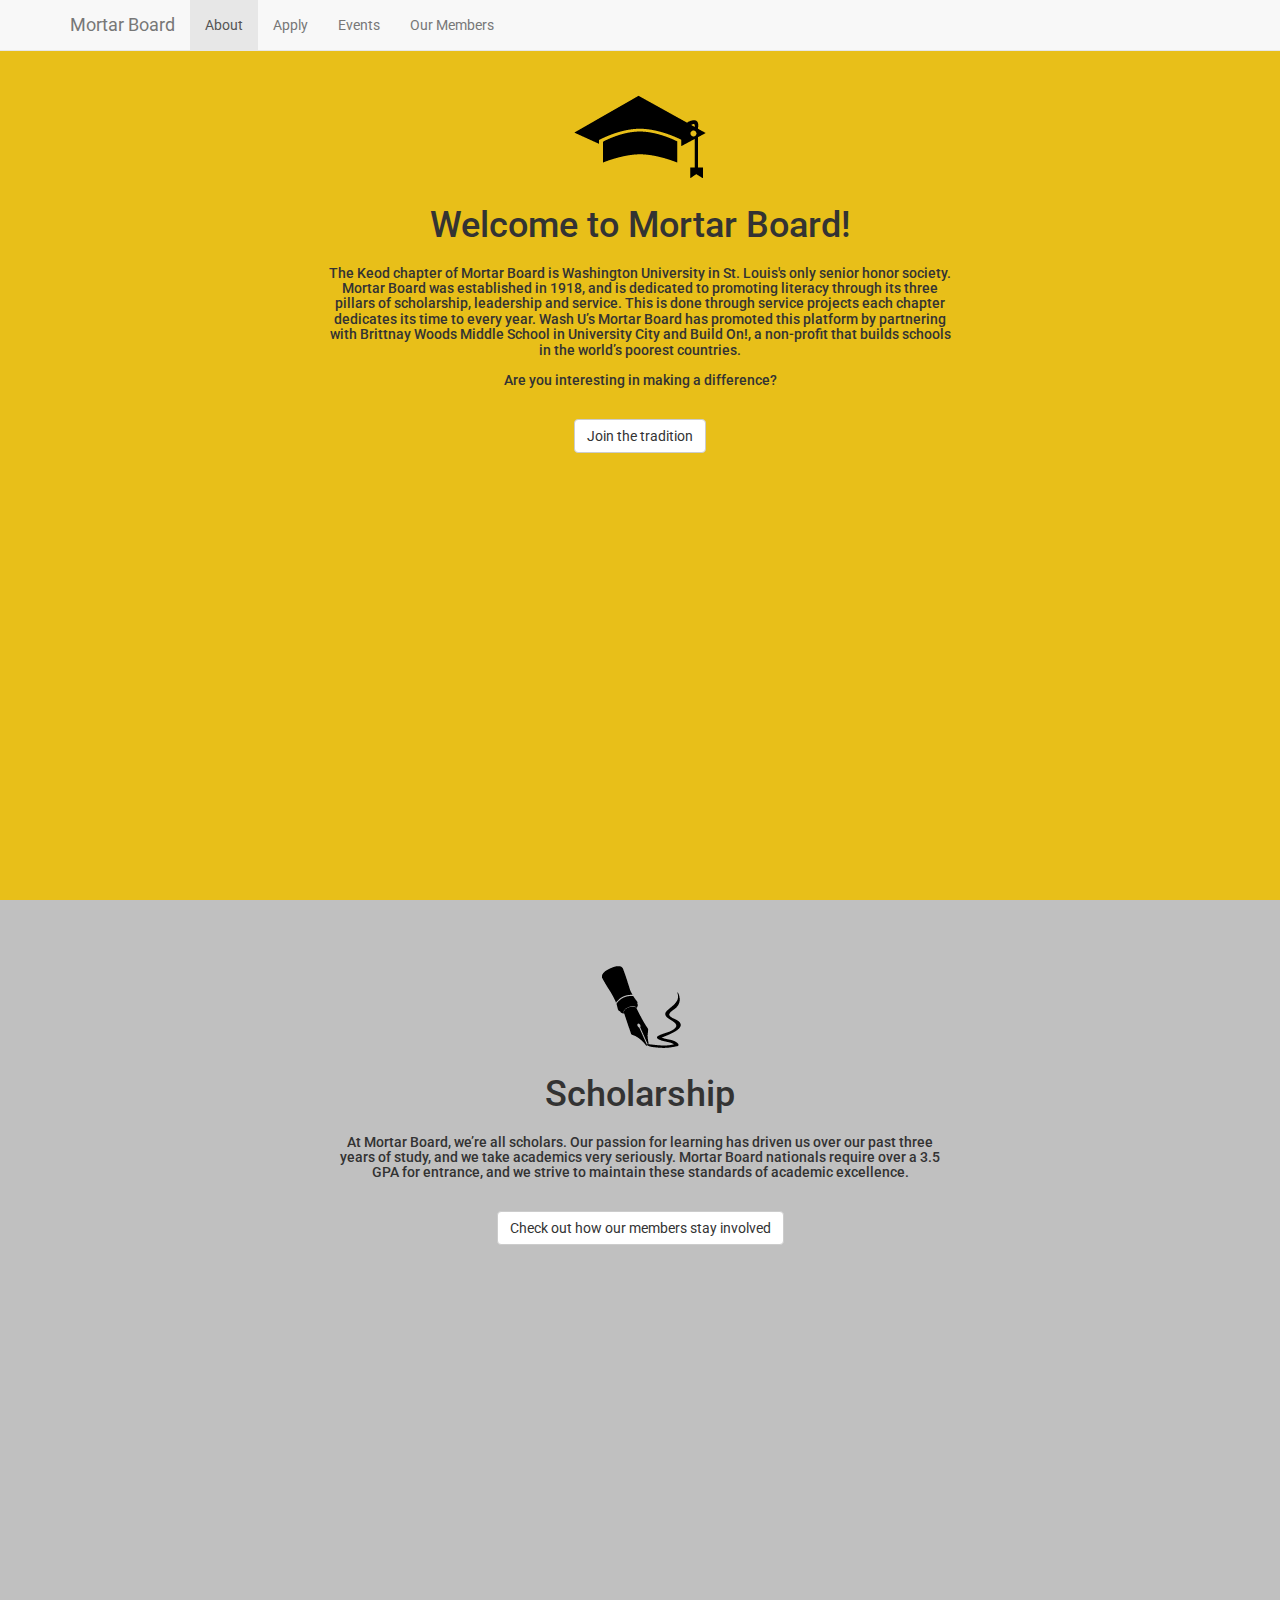
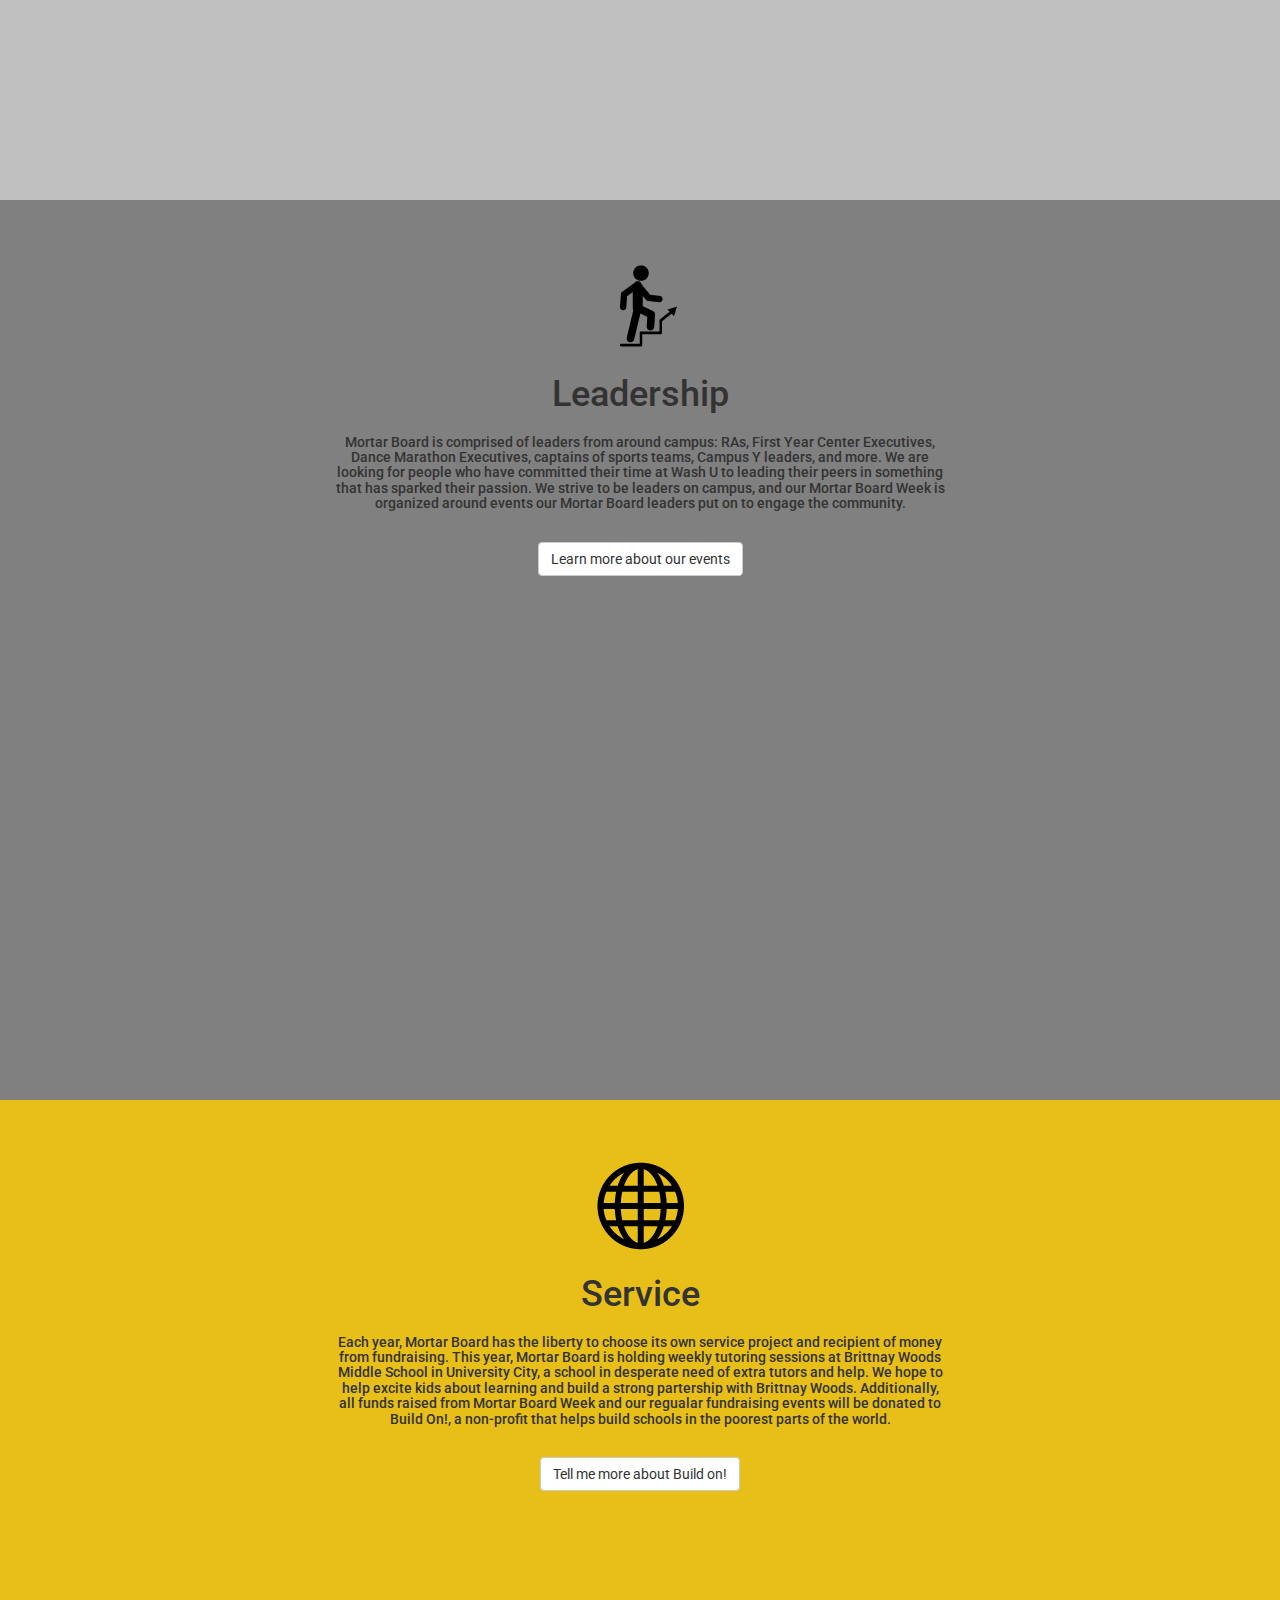
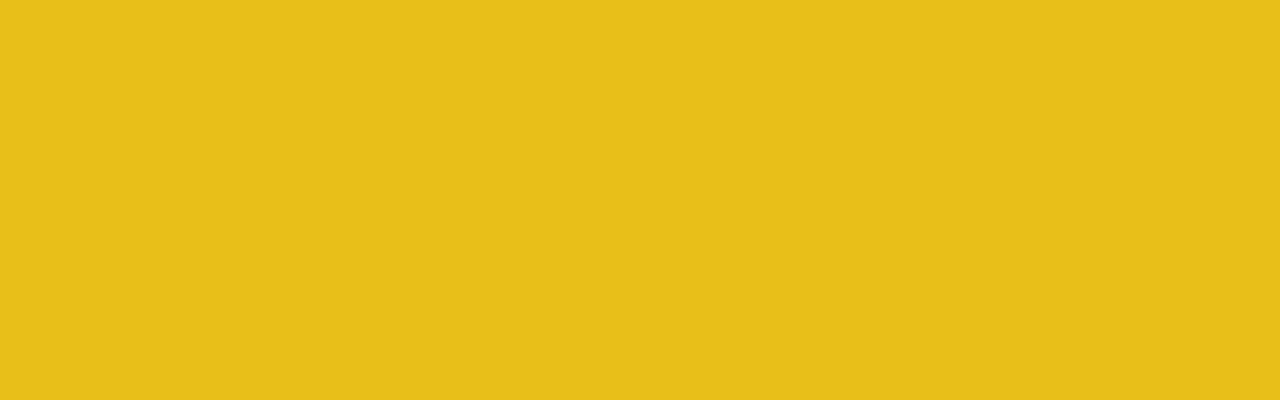
==== commit 7efb649b: "final content" ====
--- a/index.html
+++ b/index.html
@@ -45,19 +45,25 @@
 
 <div class="MB text-center">
 <!-- <div class="column"> -->
-  <div class="row">
 
-    <br> <br> <br>
+<div class="row">
+   <br> <br>
 
 
-        <h1 class="text-center TEST"> Mortar Board </h1>
-      </div>
+       <img src="img/hat.png" align="middle">
+        <h1 class="text-center TEST"> Welcome to Mortar Board! </h1>
+      
 
       <div class="col-md-3 col-sm-3 col-lg-3 col-xs-0"> </div>
       <div class="col-md-6 col-sm-6 col-lg-6 col-xs-12">
 
         
-        <h5 class="text-center"> Lorem ipsum dolor sit amet, consectetur adipiscing elit. Nullam dignissim hendrerit erat, non porta eros fermentum nec. Mauris eu placerat libero. Nunc condimentum purus vel orci pretium, eget imperdiet tellus molestie. Ut eu nisl magna. Vestibulum tincidunt molestie orci sit amet faucibus. Nunc pellentesque massa mauris, nec tristique libero eleifend nec. Vivamus varius nisl sit amet massa auctor ullamcorper. Cras ullamcorper enim auctor faucibus rutrum. Donec in blandit arcu. Donec ornare quis dolor non sollicitudin. Praesent lobortis, nisi a consequat scelerisque, nisi felis hendrerit nisl, eget euismod dolor augue non sapien. </h5>
+        <h5 class="text-center"> The Keod chapter of Mortar Board is Washington University in St. Louis's only senior honor society. Mortar Board was established in 1918, and is dedicated to promoting literacy through its three pillars of scholarship, leadership and service. This is done through service projects each chapter dedicates its time to every year. Wash U’s Mortar Board has promoted this platform by partnering with Brittnay Woods Middle School in University City and Build On!, a non-profit that builds schools in the world’s poorest countries. <br> <br>
+
+Are you interesting in making a difference? 
+</h5>
+
+<br>
         
         <div class="row">
     <div class="text-center">
@@ -83,6 +89,7 @@
       
 
 <br> <br> <br>
+        <img src="img/scholarship.png" align="middle">
         <h1 class="text-center TEST"> Scholarship </h1>
       </div>
 
@@ -90,7 +97,8 @@
       <div class="col-md-6 col-sm-6 col-lg-6 col-xs-12">
 
         
-        <h5 class="text-center"> Lorem ipsum dolor sit amet, consectetur adipiscing elit. Nullam dignissim hendrerit erat, non porta eros fermentum nec. Mauris eu placerat libero. Nunc condimentum purus vel orci pretium, eget imperdiet tellus molestie. Ut eu nisl magna. Vestibulum tincidunt molestie orci sit amet faucibus. Nunc pellentesque massa mauris, nec tristique libero eleifend nec. Vivamus varius nisl sit amet massa auctor ullamcorper. Cras ullamcorper enim auctor faucibus rutrum. Donec in blandit arcu. Donec ornare quis dolor non sollicitudin. Praesent lobortis, nisi a consequat scelerisque, nisi felis hendrerit nisl, eget euismod dolor augue non sapien. </h5> 
+        <h5 class="text-center"> At Mortar Board, we’re all scholars. Our passion for learning has driven us over our past three years of study, and we take academics very seriously. Mortar Board nationals require over a 3.5 GPA for entrance, and we strive to maintain these standards of academic excellence.  </h5> 
+<br>
 
         <div class="row">
     <div class="text-center">
@@ -110,6 +118,7 @@
   <div class="row">
   
 <br> <br> <br>
+        <img src="img/leadership.png" align="middle">
         <h1 class="text-center TEST"> Leadership </h1>
       </div>
 
@@ -117,7 +126,11 @@
       <div class="col-md-6 col-sm-6 col-lg-6 col-xs-12">
 
         
-        <h5 class="text-center"> Lorem ipsum dolor sit amet, consectetur adipiscing elit. Nullam dignissim hendrerit erat, non porta eros fermentum nec. Mauris eu placerat libero. Nunc condimentum purus vel orci pretium, eget imperdiet tellus molestie. Ut eu nisl magna. Vestibulum tincidunt molestie orci sit amet faucibus. Nunc pellentesque massa mauris, nec tristique libero eleifend nec. Vivamus varius nisl sit amet massa auctor ullamcorper. Cras ullamcorper enim auctor faucibus rutrum. Donec in blandit arcu. Donec ornare quis dolor non sollicitudin. Praesent lobortis, nisi a consequat scelerisque, nisi felis hendrerit nisl, eget euismod dolor augue non sapien. </h5> 
+        <h5 class="text-center"> Mortar Board is comprised of leaders from around campus: RAs, First Year Center Executives, Dance Marathon Executives, captains of sports teams, Campus Y leaders, and more. We are looking for people who have committed their time at Wash U to leading their peers in something that has sparked their passion. We strive to be leaders on campus, and our Mortar Board Week is organized around events our Mortar Board leaders put on to engage the community. 
+
+         </h5> 
+
+         <br>
 
           <div class="row">
     <div class="text-center">
@@ -130,10 +143,12 @@
 
 
 
-<div class="service">
+<div class="service text-center">
   <div class="row">
 
 <br> <br> <br>
+      
+      <img src="img/service.png" align="middle">
         <h1 class="text-center TEST"> Service </h1>
       </div>
 
@@ -141,8 +156,9 @@
       <div class="col-md-6 col-sm-6 col-lg-6 col-xs-12">
 
         
-        <h5 class="text-center"> Lorem ipsum dolor sit amet, consectetur adipiscing elit. Nullam dignissim hendrerit erat, non porta eros fermentum nec. Mauris eu placerat libero. Nunc condimentum purus vel orci pretium, eget imperdiet tellus molestie. Ut eu nisl magna. Vestibulum tincidunt molestie orci sit amet faucibus. Nunc pellentesque massa mauris, nec tristique libero eleifend nec. Vivamus varius nisl sit amet massa auctor ullamcorper. Cras ullamcorper enim auctor faucibus rutrum. Donec in blandit arcu. Donec ornare quis dolor non sollicitudin. Praesent lobortis, nisi a consequat scelerisque, nisi felis hendrerit nisl, eget euismod dolor augue non sapien. </h5> 
+        <h5 class="text-center"> Each year, Mortar Board has the liberty to choose its own service project and recipient of money from fundraising. This year, Mortar Board is holding weekly tutoring sessions at Brittnay Woods Middle School in University City, a school in desperate need of extra tutors and help. We hope to help excite kids about learning and build a strong partership with Brittnay Woods. Additionally, all funds raised from Mortar Board Week and our regualar fundraising events will be donated to Build On!, a non-profit that helps build schools in the poorest parts of the world. </h5> 
 
+<br>
         <div class="row">
     <div class="text-center">
         <a href="events.html" class="btn btn-default button-thing"> Tell me more about Build on! </a>
--- a/custom.css
+++ b/custom.css
@@ -73,7 +73,7 @@
 	border-style: solid;
 	border-color:  #CCCCCC;
 	border-radius: 5px;
-	
+	padding: 10px;
 	margin-top: 10px;
 	margin-bottom: 40px;
 	text-decoration: none;
